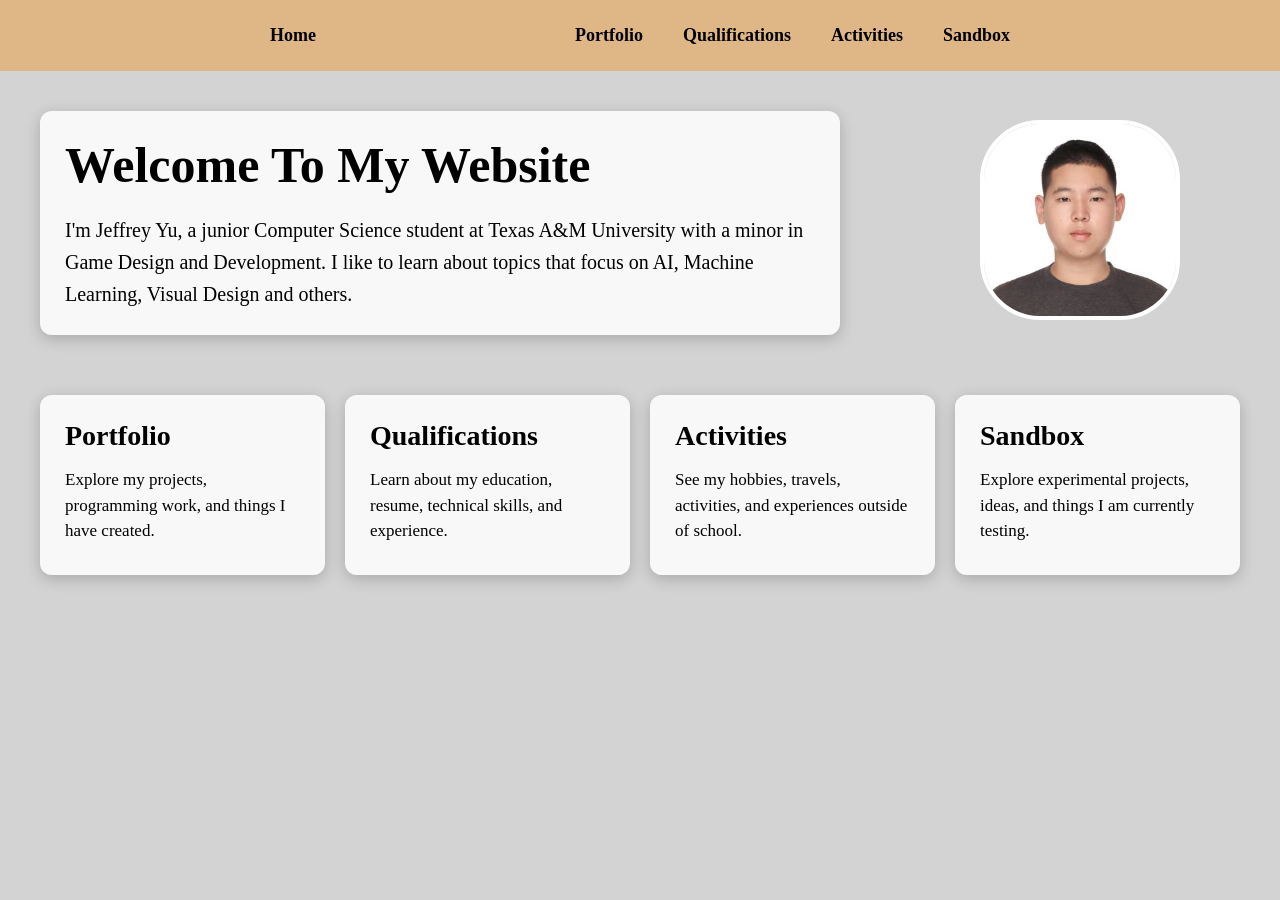
==== index.html @ 933ad7c8 "personal website deliverable 1" ====
<!DOCTYPE HTML PUBLIC "-//W3C//DTD HTML 4.01 Transitional//EN">

<html>

<head>


<title>Jeffrey Yu</title>

<meta http-equiv="Content-Type"
      content="text/html; charset=iso-8859-1">

<link rel="stylesheet" href="styles.css">

<style>

    * {
        margin: 0;
        padding: 0;
        box-sizing: border-box;
    }



    nav {
        background-color: #dfb787;
        display: flex;
        justify-content: space-between;
        align-items: center;
        padding: 15px 250px;
    }

    nav .nav-left {
        display: flex;
        font-weight: bold;
    }

    nav .nav-right {
        display: flex;
        font-weight: bold;
    }

    nav a {
        color: #000000;
        text-decoration: none;

        font-size: 18px;

        margin: 0 5px;
        padding: 10px 15px;

        border-radius: 5px;

        transition:
            background-color 0.4s ease,
            color 0.4s ease,
            transform 0.4s ease;
    }

    nav a:hover {
        background-color: darkgreen;
        color: white;

        transform: scale(1.1);
    }




    body {
        background-color: lightgray;
        min-height: 100vh;
    }




    .homePageProfilePic {
        width: 200px;
        height: 200px;

        object-fit: cover;

        border-radius: 30%;

        position: absolute;

        top: 120px;
        right: 100px;

        border: 4px solid white;
    }




    .homeheading {

        background-color: rgba(255, 255, 255, 0.85);

        width: 800px;

        padding: 25px;

        margin: 40px;

        border-radius: 12px;

        box-shadow:
            0 4px 15px rgba(0, 0, 0, 0.2);

        transition:
            transform 0.4s ease,
            background-color 0.4s ease,
            box-shadow 0.4s ease;
    }

    .homeheading:hover {

        transform: translateY(-5px);

        background-color:
            rgba(255, 255, 255, 0.95);

        box-shadow:
            0 8px 25px rgba(0, 0, 0, 0.3);
    }

    .homeheading h2 {

        font-size: 50px;

        margin-bottom: 20px;
    }

    .homeheading p {

        font-size: 20px;

        line-height: 1.6;
    }


    .page-buttons {

        width: 100%;

        padding: 20px 40px 40px;

        display: grid;

        grid-template-columns:
            repeat(4, 1fr);

        gap: 20px;
    }



    .page-button {

        background-color:
            rgba(255, 255, 255, 0.85);

        color: black;

        text-decoration: none;

        padding: 25px;

        min-height: 180px;

        border-radius: 12px;

        box-shadow:
            0 4px 15px
            rgba(0, 0, 0, 0.2);

        transition:
            transform 0.4s ease,
            background-color 0.4s ease,
            box-shadow 0.4s ease;
    }




    .page-button:hover {

        background-color: darkgreen;

        color: white;

        transform:
            translateY(-5px)
            scale(1.03);

        box-shadow:
            0 8px 25px
            rgba(0, 0, 0, 0.3);
    }




    .page-button h2 {

        font-size: 28px;

        margin-bottom: 15px;
    }




    .page-button p {

        font-size: 17px;

        line-height: 1.5;
    }

</style>


</head>

<body>



<nav>

    <div class="nav-left">

        <a href="index.html">
            Home
        </a>

    </div>


    <div class="nav-right">

        <a href="portfolio.html">
            Portfolio
        </a>

        <a href="qualifications.html">
            Qualifications
        </a>

        <a href="activities.html">
            Activities
        </a>

        <a href="sandbox.html">
            Sandbox
        </a>

    </div>

</nav>




<div class="images">

    <img
        src="profile pic.jpg"
        class="homePageProfilePic">

</div>





<div class="homeheading">

    <h2>
        Welcome To My Website
    </h2>

    <p>

        I'm Jeffrey Yu, a junior Computer Science
        student at Texas A&M University with a minor
        in Game Design and Development. I like to
        learn about topics that focus on AI, Machine
        Learning, Visual Design and others.

    </p>

</div>





<div class="page-buttons">



    <a
        href="portfolio.html"
        class="page-button">

        <h2>
            Portfolio
        </h2>

        <p>
            Explore my projects,
            programming work, and
            things I have created.
        </p>

    </a>



    <!-- =====================
         QUALIFICATIONS
         ===================== -->

    <a
        href="qualifications.html"
        class="page-button">

        <h2>
            Qualifications
        </h2>

        <p>
            Learn about my education,
            resume, technical skills,
            and experience.
        </p>

    </a>



    <!-- =====================
         ACTIVITIES
         ===================== -->

    <a
        href="activities.html"
        class="page-button">

        <h2>
            Activities
        </h2>

        <p>
            See my hobbies, travels,
            activities, and experiences
            outside of school.
        </p>

    </a>




    <a
        href="sandbox.html"
        class="page-button">

        <h2>
            Sandbox
        </h2>

        <p>
            Explore experimental
            projects, ideas, and
            things I am currently testing.
        </p>

    </a>


</div>


</body>

</html>
---- styles.css ----
body {
    margin: 0;
    background-color: maroon;
}

.site-header {
    background-color: rgb(50, 150, 50);
    padding: 20px;
    text-align: center;
    width: 100%;
    box-sizing: border-box;
}

.homePageProfilePic {
    position: relative;
    width: 150px;
    height: 350px;
}
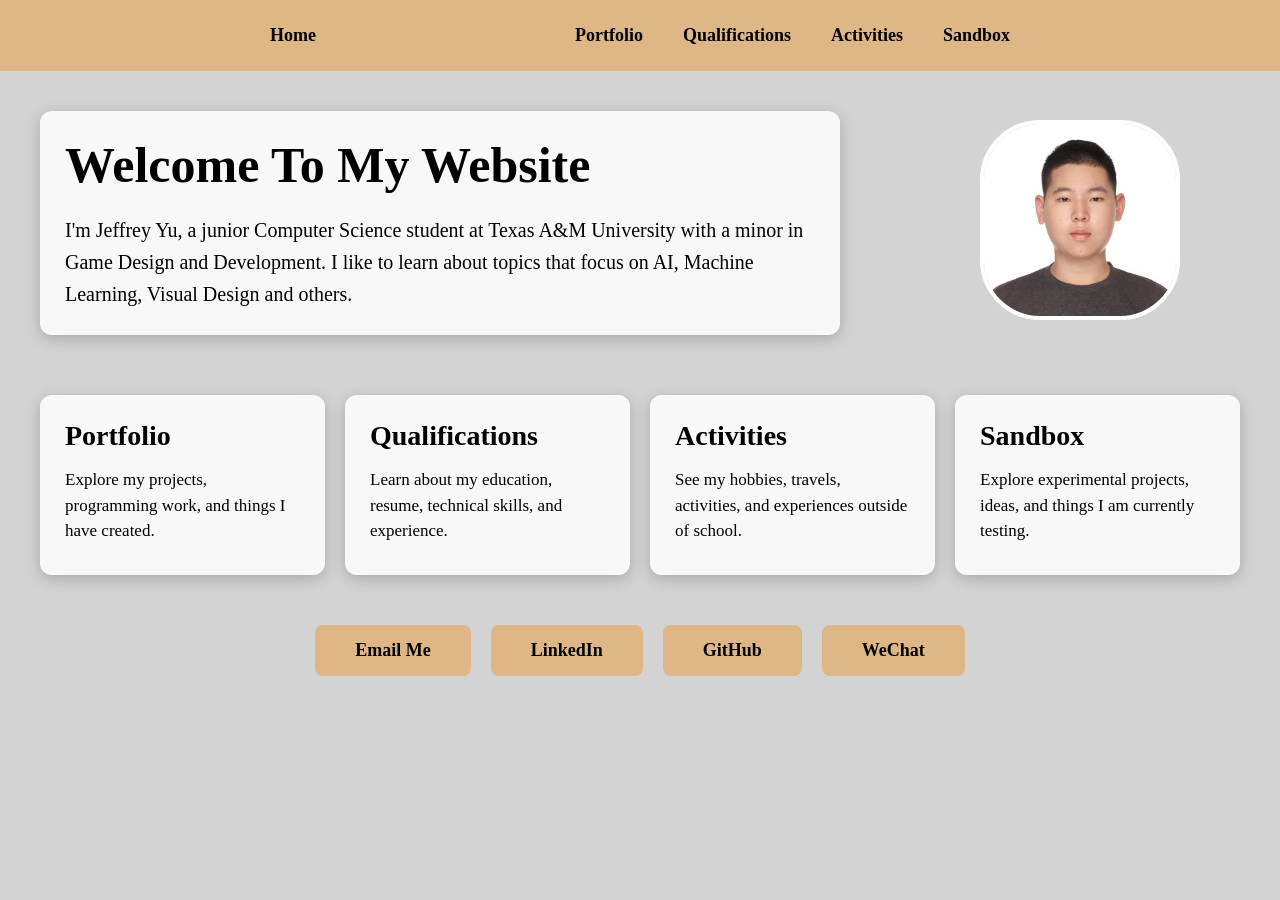
==== commit 58bf6bc5: "Release 1 Re: The README.md file has been updated so it includes information of the required element" ====
--- a/index.html
+++ b/index.html
@@ -12,215 +12,7 @@
 
 <link rel="stylesheet" href="styles.css">
 
-<style>
-
-    * {
-        margin: 0;
-        padding: 0;
-        box-sizing: border-box;
-    }
-
-
-
-    nav {
-        background-color: #dfb787;
-        display: flex;
-        justify-content: space-between;
-        align-items: center;
-        padding: 15px 250px;
-    }
-
-    nav .nav-left {
-        display: flex;
-        font-weight: bold;
-    }
-
-    nav .nav-right {
-        display: flex;
-        font-weight: bold;
-    }
-
-    nav a {
-        color: #000000;
-        text-decoration: none;
-
-        font-size: 18px;
-
-        margin: 0 5px;
-        padding: 10px 15px;
-
-        border-radius: 5px;
-
-        transition:
-            background-color 0.4s ease,
-            color 0.4s ease,
-            transform 0.4s ease;
-    }
-
-    nav a:hover {
-        background-color: darkgreen;
-        color: white;
-
-        transform: scale(1.1);
-    }
-
-
-
-
-    body {
-        background-color: lightgray;
-        min-height: 100vh;
-    }
-
-
-
-
-    .homePageProfilePic {
-        width: 200px;
-        height: 200px;
-
-        object-fit: cover;
-
-        border-radius: 30%;
-
-        position: absolute;
-
-        top: 120px;
-        right: 100px;
-
-        border: 4px solid white;
-    }
-
-
-
-
-    .homeheading {
-
-        background-color: rgba(255, 255, 255, 0.85);
-
-        width: 800px;
-
-        padding: 25px;
-
-        margin: 40px;
-
-        border-radius: 12px;
-
-        box-shadow:
-            0 4px 15px rgba(0, 0, 0, 0.2);
-
-        transition:
-            transform 0.4s ease,
-            background-color 0.4s ease,
-            box-shadow 0.4s ease;
-    }
-
-    .homeheading:hover {
-
-        transform: translateY(-5px);
-
-        background-color:
-            rgba(255, 255, 255, 0.95);
-
-        box-shadow:
-            0 8px 25px rgba(0, 0, 0, 0.3);
-    }
-
-    .homeheading h2 {
-
-        font-size: 50px;
-
-        margin-bottom: 20px;
-    }
-
-    .homeheading p {
-
-        font-size: 20px;
-
-        line-height: 1.6;
-    }
-
-
-    .page-buttons {
-
-        width: 100%;
-
-        padding: 20px 40px 40px;
-
-        display: grid;
-
-        grid-template-columns:
-            repeat(4, 1fr);
-
-        gap: 20px;
-    }
-
-
-
-    .page-button {
-
-        background-color:
-            rgba(255, 255, 255, 0.85);
-
-        color: black;
-
-        text-decoration: none;
-
-        padding: 25px;
-
-        min-height: 180px;
-
-        border-radius: 12px;
-
-        box-shadow:
-            0 4px 15px
-            rgba(0, 0, 0, 0.2);
-
-        transition:
-            transform 0.4s ease,
-            background-color 0.4s ease,
-            box-shadow 0.4s ease;
-    }
-
-
-
-
-    .page-button:hover {
-
-        background-color: darkgreen;
-
-        color: white;
-
-        transform:
-            translateY(-5px)
-            scale(1.03);
-
-        box-shadow:
-            0 8px 25px
-            rgba(0, 0, 0, 0.3);
-    }
-
-
-
-
-    .page-button h2 {
-
-        font-size: 28px;
-
-        margin-bottom: 15px;
-    }
-
-
-
-
-    .page-button p {
-
-        font-size: 17px;
-
-        line-height: 1.5;
-    }
-
-</style>
+
 
 
 </head>
@@ -384,7 +176,24 @@
 
 
 </div>
-
+<div class="contact-buttons">
+
+    <a href="mailto:jry425@gmail.com">
+        Email Me
+    </a>
+
+    <a href="https://www.linkedin.com/in/jeffrey-yu-02904534a/" target="_blank">
+        LinkedIn
+    </a>
+
+    <a href="https://github.com/noiceperson1" target="_blank">
+        GitHub
+    </a>
+    <a href="wechat.jpg" target="_blank">
+        WeChat
+    </a>
+
+</div>
 
 </body>
 
--- a/styles.css
+++ b/styles.css
@@ -1,18 +1,324 @@
+
+* {
+    margin: 0;
+    padding: 0;
+    box-sizing: border-box;
+}
+
+
+nav {
+    background-color: #dfb787;
+    display: flex;
+    justify-content: space-between;
+    align-items: center;
+    padding: 15px 250px;
+}
+
+nav .nav-left {
+    display: flex;
+    font-weight: bold;
+}
+
+nav .nav-right {
+    display: flex;
+    font-weight: bold;
+}
+
+nav a {
+    color: #000000;
+    text-decoration: none;
+    font-size: 18px;
+    margin: 0 5px;
+    padding: 10px 15px;
+    border-radius: 5px;
+
+    transition: background-color 0.4s ease,
+                color 0.4s ease,
+                transform 0.4s ease;
+}
+
+nav a:hover {
+    background-color: darkgreen;
+    color: white;
+    transform: scale(1.1);
+}
+
+
 body {
-    margin: 0;
-    background-color: maroon;
-}
-
-.site-header {
-    background-color: rgb(50, 150, 50);
-    padding: 20px;
-    text-align: center;
+    background-color: lightgray;
+    min-height: 100vh;
+}
+
+
+.activities-title, .portfolio-title {
+    text-align: center;
+    font-size: 50px;
+    font-weight: bold;
+    margin-top: 40px;
+    margin-bottom: 40px;
+}
+
+
+.activities-container, .projects {
+    display: flex;
+    flex-wrap: wrap;
+    justify-content: center;
+    gap: 30px;
+    padding: 0 60px 60px;
+}
+
+.projects {
+    padding-top: 20px;
+}
+
+.activity-box, .project-box {
+    background-color: rgba(255, 255, 255, 0.85);
+    width: 450px;
+    min-height: 500px;
+    padding: 25px;
+    border-radius: 12px;
+
+    box-shadow: 0 4px 15px rgba(0, 0, 0, 0.2);
+
+    transition: transform 0.4s ease,
+                background-color 0.4s ease,
+                box-shadow 0.4s ease;
+}
+
+.activity-box:hover, .project-box:hover {
+    transform: translateY(-5px);
+    background-color: rgba(255, 255, 255, 0.95);
+    box-shadow: 0 8px 25px rgba(0, 0, 0, 0.3);
+}
+
+
+.activity-box h2, .project-box h2 {
+    font-size: 30px;
+    text-align: center;
+    margin-bottom: 20px;
+}
+
+
+.activity-image, .project-image {
     width: 100%;
-    box-sizing: border-box;
-}
-
+    height: 250px;
+    object-fit: cover;
+    border-radius: 8px;
+    margin-bottom: 20px;
+}
+
+
+.activity-box p, .project-box p {
+    font-size: 18px;
+    line-height: 1.6;
+}
+
+/* qualifications */
+.qualifications-title {
+    text-align: center;
+    font-size: 50px;
+    font-weight: bold;
+    margin-top: 40px;
+    margin-bottom: 35px;
+}
+
+.qualifications-container {
+    display: flex;
+    flex-direction: column;
+    align-items: center;
+    padding: 0 50px 60px;
+    gap: 30px;
+}
+
+.resume-box {
+    background-color: rgba(255, 255, 255, 0.9);
+    width: 90%;
+    min-height: 750px;
+    padding: 30px;
+    border-radius: 12px;
+
+    box-shadow: 0 4px 15px rgba(0, 0, 0, 0.2);
+
+    transition: transform 0.4s ease,
+                background-color 0.4s ease,
+                box-shadow 0.4s ease;
+}
+
+.resume-box:hover {
+    transform: translateY(-5px);
+    background-color: rgba(255, 255, 255, 0.97);
+    box-shadow: 0 8px 25px rgba(0, 0, 0, 0.3);
+}
+
+.resume-box h2 {
+    font-size: 32px;
+    margin-bottom: 25px;
+    text-align: center;
+}
+
+.resume-placeholder {
+    width: 100%;
+    height: 620px;
+    border: 3px dashed gray;
+    border-radius: 8px;
+
+    display: flex;
+    justify-content: center;
+    align-items: center;
+
+    font-size: 22px;
+    color: gray;
+    text-align: center;
+}
+
+.small-sections {
+    display: flex;
+    justify-content: center;
+    gap: 30px;
+    width: 90%;
+}
+
+.small-box {
+    background-color: rgba(255, 255, 255, 0.85);
+    width: 30%;
+    min-height: 220px;
+    padding: 25px;
+    border-radius: 12px;
+
+    box-shadow: 0 4px 15px rgba(0, 0, 0, 0.2);
+
+    transition: transform 0.4s ease,
+                background-color 0.4s ease,
+                box-shadow 0.4s ease;
+}
+
+.small-box:hover {
+    transform: translateY(-5px);
+    background-color: rgba(255, 255, 255, 0.95);
+    box-shadow: 0 8px 25px rgba(0, 0, 0, 0.3);
+}
+
+.small-box h2 {
+    font-size: 25px;
+    margin-bottom: 15px;
+    text-align: center;
+}
+
+.small-box p {
+    font-size: 17px;
+    line-height: 1.6;
+}
+
+/* home */
 .homePageProfilePic {
-    position: relative;
-    width: 150px;
-    height: 350px;
+    width: 200px;
+    height: 200px;
+    object-fit: cover;
+    border-radius: 30%;
+    position: absolute;
+    top: 120px;
+    right: 100px;
+    border: 4px solid white;
+}
+
+.homeheading {
+    background-color: rgba(255, 255, 255, 0.85);
+    width: 800px;
+    padding: 25px;
+    margin: 40px;
+    border-radius: 12px;
+
+    box-shadow: 0 4px 15px rgba(0, 0, 0, 0.2);
+
+    transition:
+        transform 0.4s ease,
+        background-color 0.4s ease,
+        box-shadow 0.4s ease;
+}
+
+.homeheading:hover {
+    transform: translateY(-5px);
+    background-color: rgba(255, 255, 255, 0.95);
+    box-shadow: 0 8px 25px rgba(0, 0, 0, 0.3);
+}
+
+.homeheading h2 {
+    font-size: 50px;
+    margin-bottom: 20px;
+}
+
+.homeheading p {
+    font-size: 20px;
+    line-height: 1.6;
+}
+
+.page-buttons {
+    width: 100%;
+    padding: 20px 40px 40px;
+    display: grid;
+    grid-template-columns: repeat(4, 1fr);
+    gap: 20px;
+}
+
+.page-button {
+    background-color: rgba(255, 255, 255, 0.85);
+    color: black;
+    text-decoration: none;
+    padding: 25px;
+    min-height: 180px;
+    border-radius: 12px;
+
+    box-shadow: 0 4px 15px rgba(0, 0, 0, 0.2);
+
+    transition:
+        transform 0.4s ease,
+        background-color 0.4s ease,
+        box-shadow 0.4s ease;
+}
+
+.page-button:hover {
+    background-color: darkgreen;
+    color: white;
+    transform: translateY(-5px) scale(1.03);
+    box-shadow: 0 8px 25px rgba(0, 0, 0, 0.3);
+}
+
+.page-button h2 {
+    font-size: 28px;
+    margin-bottom: 15px;
+}
+
+.page-button p {
+    font-size: 17px;
+    line-height: 1.5;
+}
+
+.contact-buttons {
+    display: flex;
+    justify-content: center;
+    gap: 20px;
+    padding: 10px 40px 40px;
+}
+
+.contact-buttons a {
+    background-color: #dfb787;
+    color: black;
+
+    text-decoration: none;
+    font-size: 18px;
+    font-weight: bold;
+
+    padding: 15px 40px;
+    border-radius: 8px;
+
+    transition:
+        background-color 0.4s ease,
+        color 0.4s ease,
+        transform 0.4s ease;
+}
+
+.contact-buttons a:hover {
+    background-color: darkgreen;
+    color: white;
+    transform: translateY(-5px);
 }
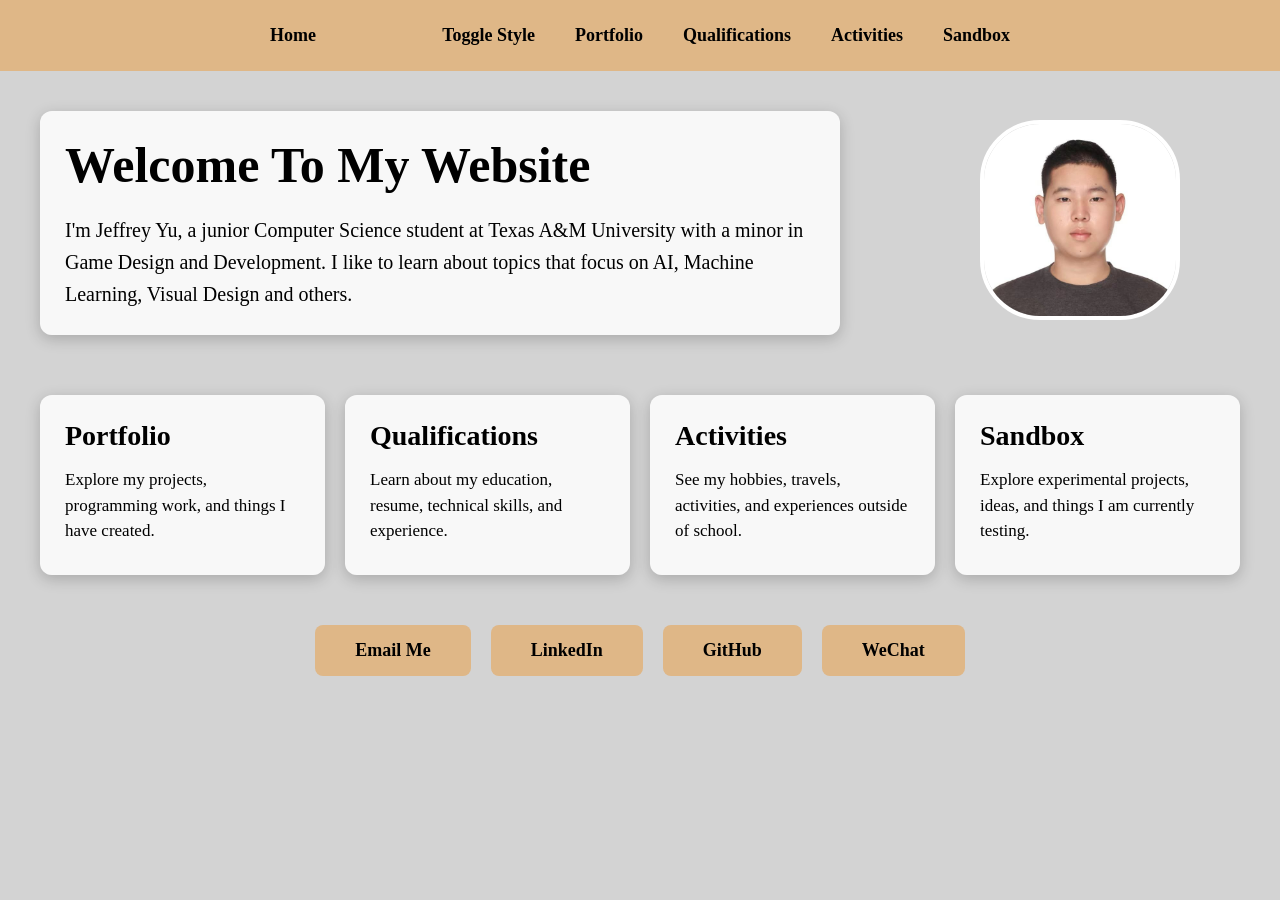
==== commit c60aba96: "Release 2: styles2.css has been created and html files are updated accordingly such that the webpage" ====
--- a/index.html
+++ b/index.html
@@ -9,8 +9,7 @@
 
 <meta http-equiv="Content-Type"
       content="text/html; charset=iso-8859-1">
-
-<link rel="stylesheet" href="styles.css">
+      <link id="mainStyleSheet" rel="stylesheet" type="text/css" href="./styles.css">
 
 
 
@@ -33,6 +32,7 @@
 
 
     <div class="nav-right">
+        <a href="#" onclick="toggleStyleSheet(); return false;">Toggle Style</a>
 
         <a href="portfolio.html">
             Portfolio
@@ -113,10 +113,6 @@
 
 
 
-    <!-- =====================
-         QUALIFICATIONS
-         ===================== -->
-
     <a
         href="qualifications.html"
         class="page-button">
@@ -134,10 +130,6 @@
     </a>
 
 
-
-    <!-- =====================
-         ACTIVITIES
-         ===================== -->
 
     <a
         href="activities.html"
@@ -194,7 +186,7 @@
     </a>
 
 </div>
-
+<script src="script.js"></script>
 </body>
 
 </html>
